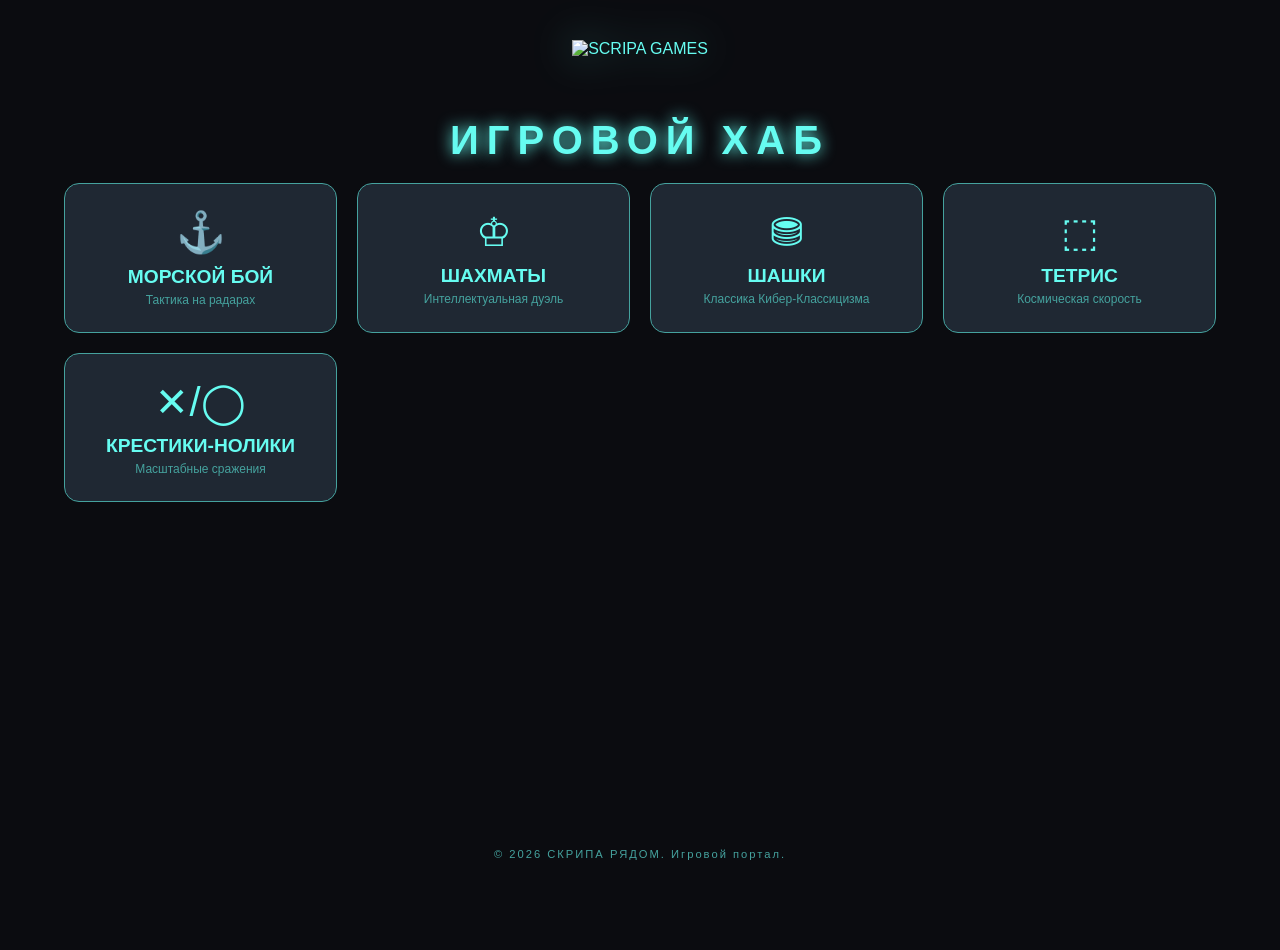
==== games/index.html @ ce5b9fc9 "Create index.html" ====
<!DOCTYPE html>
<html lang="ru">
<head>
    <meta charset="UTF-8">
    <title>СКРИПА РЯДОМ: GAME HUB</title>
    <style>
        :root { 
            --neon: #66fcf1; --dark-bg: #0b0c10; --accent: #45a29e; --card-bg: #1f2833;
        }
        body { 
            background: var(--dark-bg); color: var(--neon); font-family: 'Segoe UI', sans-serif; 
            display: flex; flex-direction: column; align-items: center; min-height: 100vh; margin: 0; padding-bottom: 50px;
        }
        .header { margin: 40px 0; text-align: center; }
        .main-logo { width: 300px; filter: drop-shadow(0 0 20px rgba(102, 252, 241, 0.4)); }
        .hub-title { font-size: 2.5rem; letter-spacing: 8px; text-transform: uppercase; margin: 20px 0; text-shadow: 0 0 15px var(--neon); }
        
        .games-grid {
            display: grid; grid-template-columns: repeat(auto-fit, minmax(250px, 1fr));
            gap: 20px; width: 90%; max-width: 1200px;
        }
        .game-card {
            background: var(--card-bg); border: 1px solid var(--accent); border-radius: 15px;
            padding: 25px; text-align: center; text-decoration: none; color: var(--neon);
            transition: 0.3s; position: relative;
        }
        .game-card:hover { transform: translateY(-5px); border-color: var(--neon); box-shadow: 0 5px 20px rgba(102, 252, 241, 0.2); }
        .game-card h2 { margin: 10px 0 5px 0; text-transform: uppercase; font-size: 1.2rem; }
        .game-card p { font-size: 0.75rem; color: var(--accent); margin: 0; }
        .game-icon { font-size: 2.5rem; }
        footer { margin-top: auto; padding: 40px; font-size: 0.7rem; color: var(--accent); letter-spacing: 2px; }
    </style>
</head>
<body>
    <div class="header">
        <img src="assets/logo_games.png" alt="SCRIPA GAMES" class="main-logo">
    </div>
    <h1 class="hub-title">ИГРОВОЙ ХАБ</h1>
    <div class="games-grid">
        <a href="battleship/index.html" class="game-card"><span class="game-icon">⚓</span><h2>Морской Бой</h2><p>Тактика на радарах</p></a>
        <a href="chess/index.html" class="game-card"><span class="game-icon">♔</span><h2>Шахматы</h2><p>Интеллектуальная дуэль</p></a>
        <a href="checkers/index.html" class="game-card"><span class="game-icon">⛃</span><h2>Шашки</h2><p>Классика Кибер-Классицизма</p></a>
        <a href="tetris/index.html" class="game-card"><span class="game-icon">⬚</span><h2>Тетрис</h2><p>Космическая скорость</p></a>
        <a href="tictactoe/index.html" class="game-card"><span class="game-icon">✕/◯</span><h2>Крестики-Нолики</h2><p>Масштабные сражения</p></a>
    </div>
    <footer>© 2026 СКРИПА РЯДОМ. Игровой портал.</footer>
</body>
</html>
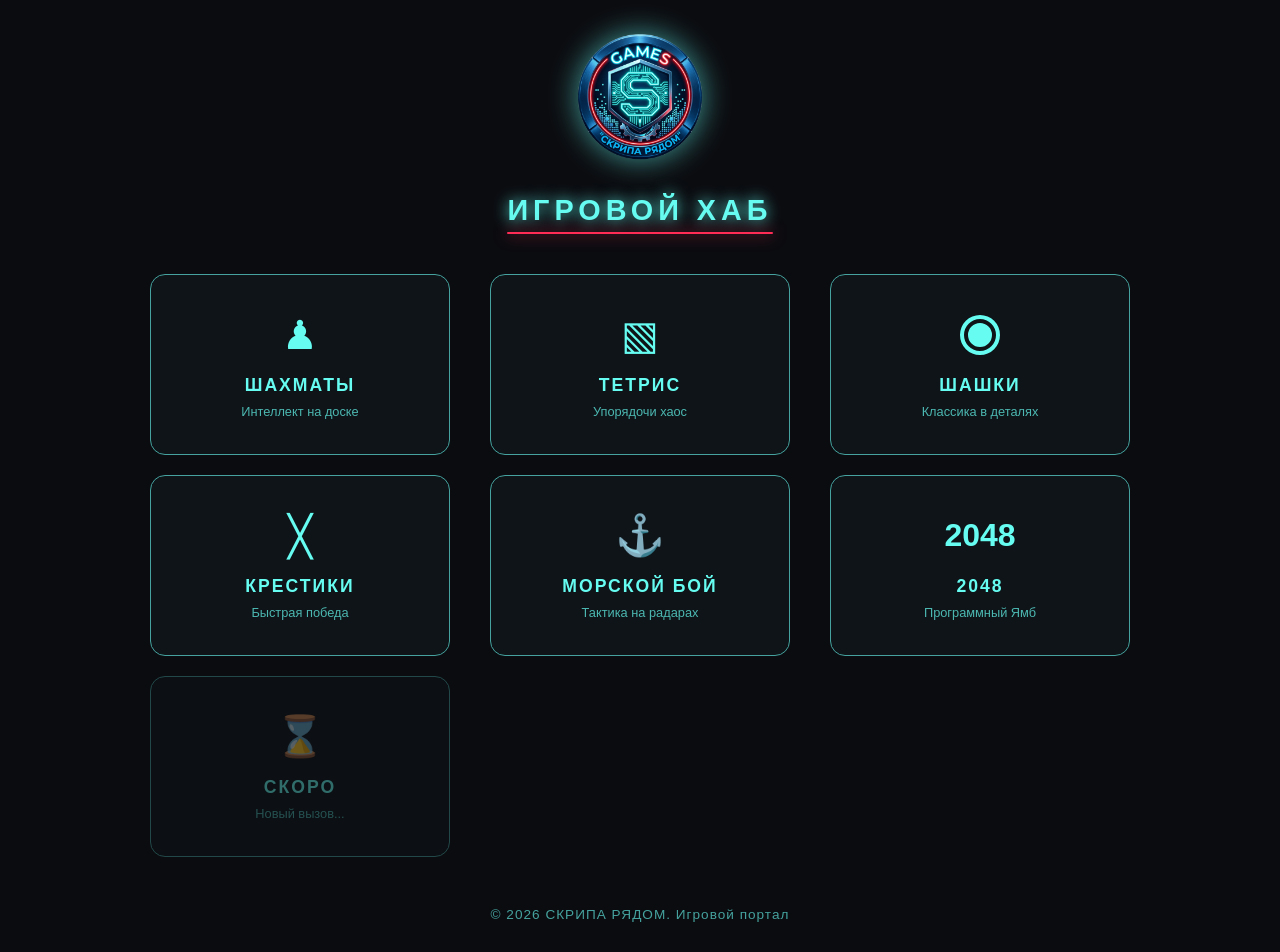
==== commit 74755129: "Create index.html" ====
--- a/games/index.html
+++ b/games/index.html
@@ -2,47 +2,182 @@
 <html lang="ru">
 <head>
     <meta charset="UTF-8">
-    <title>СКРИПА РЯДОМ: GAME HUB</title>
+    <meta name="viewport" content="width=device-width, initial-scale=1.0">
+    <title>SCRIPA GAMES: ИГРОВОЙ ХАБ</title>
     <style>
         :root { 
-            --neon: #66fcf1; --dark-bg: #0b0c10; --accent: #45a29e; --card-bg: #1f2833;
+            --neon: #66fcf1; 
+            --dark: #0b0c10; 
+            --accent: #45a29e; 
+            --logo-red: #ff2d55; /* Тот самый «розоватый» красный из логотипа */
         }
+
         body { 
-            background: var(--dark-bg); color: var(--neon); font-family: 'Segoe UI', sans-serif; 
-            display: flex; flex-direction: column; align-items: center; min-height: 100vh; margin: 0; padding-bottom: 50px;
+            background: var(--dark); 
+            color: var(--neon); 
+            font-family: 'Segoe UI', Tahoma, Geneva, Verdana, sans-serif; 
+            display: flex; 
+            flex-direction: column; 
+            align-items: center; 
+            justify-content: flex-start; 
+            min-height: 100vh; 
+            margin: 0; 
+            padding: 30px 15px; 
+            box-sizing: border-box;
         }
-        .header { margin: 40px 0; text-align: center; }
-        .main-logo { width: 300px; filter: drop-shadow(0 0 20px rgba(102, 252, 241, 0.4)); }
-        .hub-title { font-size: 2.5rem; letter-spacing: 8px; text-transform: uppercase; margin: 20px 0; text-shadow: 0 0 15px var(--neon); }
+
+        /* Логотип исправлен: размер, четкость и отсутствие ссылки */
+        .logo-wrapper { margin-bottom: 20px; display: inline-block; }
+        .logo { 
+            width: 240px; /* Увеличен размер до эталонного */
+            height: auto; 
+            display: block;
+            filter: drop-shadow(0 0 15px rgba(102, 252, 241, 0.6));
+            image-rendering: -webkit-optimize-contrast; /* Повышенная четкость */
+        }
+
+        /* Заголовок и линия */
+        .title-wrapper {
+            display: flex;
+            flex-direction: column;
+            align-items: center;
+            margin-bottom: 40px;
+        }
+
+        h1 { 
+            font-size: 1.8rem; 
+            letter-spacing: 5px; 
+            text-transform: uppercase; 
+            margin: 10px 0 5px; 
+            text-shadow: 0 0 15px var(--neon);
+            white-space: nowrap;
+        }
+
+        .red-line {
+            width: 100%; 
+            height: 2px;
+            background: var(--logo-red);
+            box-shadow: 0 0 15px var(--logo-red); /* Свечение в цвет линии */
+            border-radius: 2px;
+        }
+
+        /* Сетка: 3 колонки */
+        .menu-container { 
+            display: grid;
+            grid-template-columns: repeat(3, 1fr); 
+            gap: 20px; 
+            width: 100%; 
+            max-width: 1000px; 
+            justify-items: center;
+        }
+
+        .game-card { 
+            width: 100%; max-width: 300px; 
+            padding: 35px 20px; 
+            border: 1px solid var(--accent); 
+            border-radius: 15px; 
+            text-decoration: none; 
+            color: var(--neon); 
+            text-align: center; 
+            transition: 0.3s;
+            background: rgba(102, 252, 241, 0.03);
+            display: flex;
+            flex-direction: column;
+            align-items: center;
+            box-sizing: border-box;
+        }
+
+        .game-card:hover { 
+            background: var(--neon); 
+            color: var(--dark); 
+            box-shadow: 0 0 30px var(--neon); 
+            transform: translateY(-5px);
+        }
+
+        .icon { font-size: 2.5rem; margin-bottom: 15px; display: flex; align-items: center; justify-content: center; min-height: 50px; }
         
-        .games-grid {
-            display: grid; grid-template-columns: repeat(auto-fit, minmax(250px, 1fr));
-            gap: 20px; width: 90%; max-width: 1200px;
+        .icon svg { fill: currentColor; width: 48px; height: 48px; }
+
+        .game-title {
+            font-size: 1.1rem; font-weight: bold; text-transform: uppercase;
+            letter-spacing: 2px; margin-bottom: 8px;
         }
-        .game-card {
-            background: var(--card-bg); border: 1px solid var(--accent); border-radius: 15px;
-            padding: 25px; text-align: center; text-decoration: none; color: var(--neon);
-            transition: 0.3s; position: relative;
+
+        .game-card span { display: block; font-size: 0.8rem; opacity: 0.7; text-transform: none; }
+
+        footer {
+            margin-top: auto; padding-top: 50px;
+            color: var(--accent); font-size: 0.85rem;
+            letter-spacing: 1px; text-align: center;
         }
-        .game-card:hover { transform: translateY(-5px); border-color: var(--neon); box-shadow: 0 5px 20px rgba(102, 252, 241, 0.2); }
-        .game-card h2 { margin: 10px 0 5px 0; text-transform: uppercase; font-size: 1.2rem; }
-        .game-card p { font-size: 0.75rem; color: var(--accent); margin: 0; }
-        .game-icon { font-size: 2.5rem; }
-        footer { margin-top: auto; padding: 40px; font-size: 0.7rem; color: var(--accent); letter-spacing: 2px; }
+
+        @media (max-width: 900px) {
+            .menu-container { grid-template-columns: 1fr; }
+            h1 { font-size: 1.5rem; letter-spacing: 3px; }
+            .logo { width: 180px; }
+        }
     </style>
 </head>
 <body>
-    <div class="header">
-        <img src="assets/logo_games.png" alt="SCRIPA GAMES" class="main-logo">
+
+    <div class="logo-wrapper">
+        <img src="assets/logo_games.png" alt="SCRIPA LOGO" class="logo">
     </div>
-    <h1 class="hub-title">ИГРОВОЙ ХАБ</h1>
-    <div class="games-grid">
-        <a href="battleship/index.html" class="game-card"><span class="game-icon">⚓</span><h2>Морской Бой</h2><p>Тактика на радарах</p></a>
-        <a href="chess/index.html" class="game-card"><span class="game-icon">♔</span><h2>Шахматы</h2><p>Интеллектуальная дуэль</p></a>
-        <a href="checkers/index.html" class="game-card"><span class="game-icon">⛃</span><h2>Шашки</h2><p>Классика Кибер-Классицизма</p></a>
-        <a href="tetris/index.html" class="game-card"><span class="game-icon">⬚</span><h2>Тетрис</h2><p>Космическая скорость</p></a>
-        <a href="tictactoe/index.html" class="game-card"><span class="game-icon">✕/◯</span><h2>Крестики-Нолики</h2><p>Масштабные сражения</p></a>
+
+    <div class="title-wrapper">
+        <h1>Игровой Хаб</h1>
+        <div class="red-line"></div>
     </div>
-    <footer>© 2026 СКРИПА РЯДОМ. Игровой портал.</footer>
+    
+    <div class="menu-container">
+        <a href="chess/index.html" class="game-card">
+            <div class="icon">&#9823;</div>
+            <div class="game-title">Шахматы</div>
+            <span>Интеллект на доске</span>
+        </a>
+
+        <a href="tetris/index.html" class="game-card">
+            <div class="icon">&#9639;</div>
+            <div class="game-title">Тетрис</div>
+            <span>Упорядочи хаос</span>
+        </a>
+
+        <a href="checkers/index.html" class="game-card">
+            <div class="icon">
+                <svg viewBox="0 0 24 24"><path d="M12,2A10,10 0 0,0 2,12A10,10 0 0,0 12,22A10,10 0 0,0 22,12A10,10 0 0,0 12,2M12,4A8,8 0 0,1 20,12A8,8 0 0,1 12,20A8,8 0 0,1 4,12A8,8 0 0,1 12,4M12,6A6,6 0 0,0 6,12A6,6 0 0,0 12,18A6,6 0 0,0 18,12A6,6 0 0,0 12,6Z" /></svg>
+            </div>
+            <div class="game-title">Шашки</div>
+            <span>Классика в деталях</span>
+        </a>
+
+        <a href="tictactoe/index.html" class="game-card">
+            <div class="icon">&#9587;</div>
+            <div class="game-title">Крестики</div>
+            <span>Быстрая победа</span>
+        </a>
+
+        <a href="battleship/index.html" class="game-card">
+            <div class="icon">&#9875;</div>
+            <div class="game-title">Морской Бой</div>
+            <span>Тактика на радарах</span>
+        </a>
+
+        <a href="2048/index.html" class="game-card">
+            <div class="icon" style="font-weight: bold; font-size: 2rem;">2048</div>
+            <div class="game-title">2048</div>
+            <span>Программный Ямб</span>
+        </a>
+
+        <a href="#" class="game-card" style="opacity: 0.4; cursor: default;">
+            <div class="icon">&#8987;</div>
+            <div class="game-title">Скоро</div>
+            <span>Новый вызов...</span>
+        </a>
+    </div>
+
+    <footer>
+        © 2026 СКРИПА РЯДОМ. Игровой портал
+    </footer>
+
 </body>
 </html>
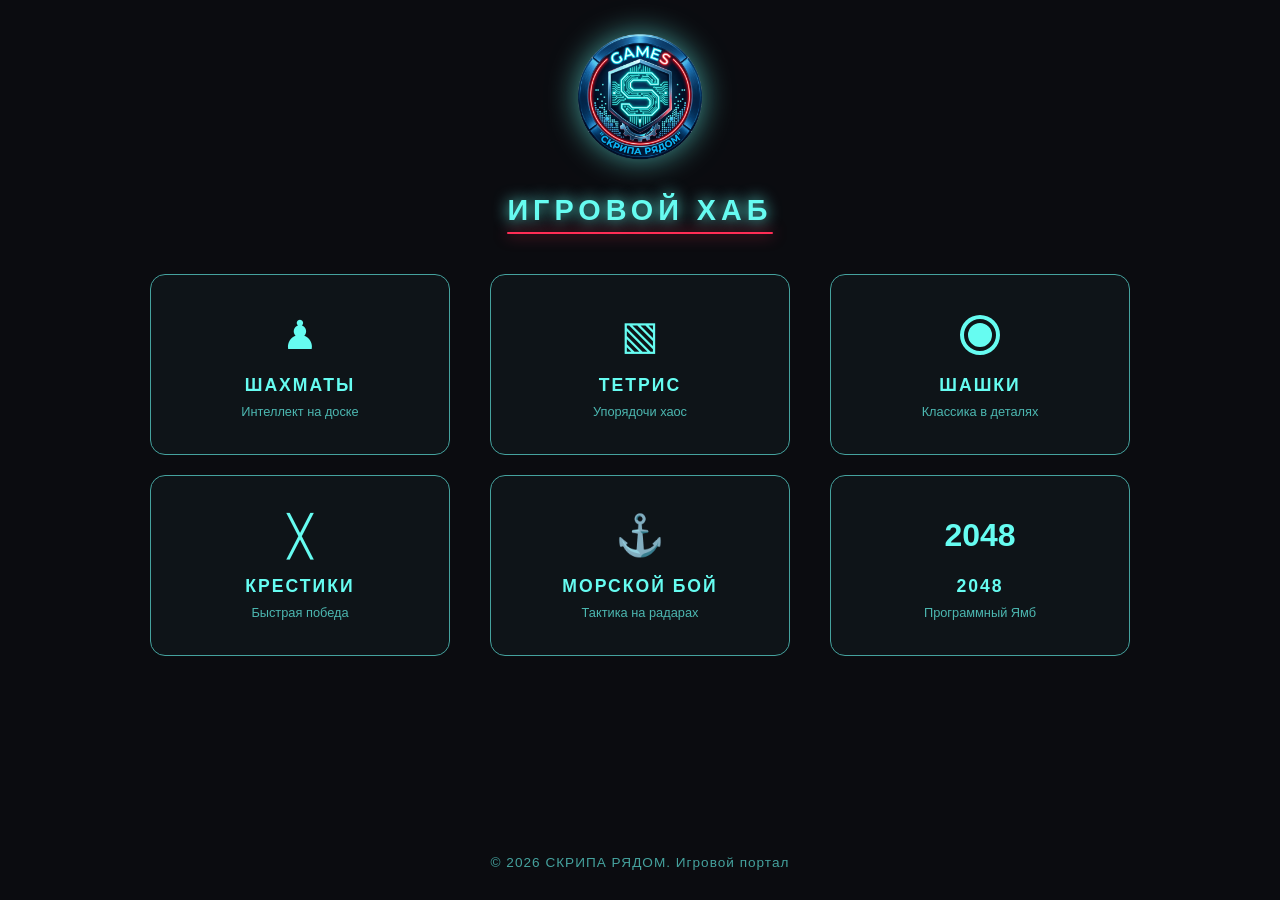
==== commit 795fd61b: "Update index.html" ====
--- a/games/index.html
+++ b/games/index.html
@@ -9,7 +9,7 @@
             --neon: #66fcf1; 
             --dark: #0b0c10; 
             --accent: #45a29e; 
-            --logo-red: #ff2d55; /* Тот самый «розоватый» красный из логотипа */
+            --logo-red: #ff2d55; 
         }
 
         body { 
@@ -26,17 +26,16 @@
             box-sizing: border-box;
         }
 
-        /* Логотип исправлен: размер, четкость и отсутствие ссылки */
-        .logo-wrapper { margin-bottom: 20px; display: inline-block; }
+        /* Тот самый большой и четкий логотип */
+        .logo-container { margin-bottom: 20px; }
         .logo { 
-            width: 240px; /* Увеличен размер до эталонного */
+            width: 240px; 
             height: auto; 
             display: block;
             filter: drop-shadow(0 0 15px rgba(102, 252, 241, 0.6));
-            image-rendering: -webkit-optimize-contrast; /* Повышенная четкость */
+            image-rendering: -webkit-optimize-contrast;
         }
 
-        /* Заголовок и линия */
         .title-wrapper {
             display: flex;
             flex-direction: column;
@@ -57,11 +56,11 @@
             width: 100%; 
             height: 2px;
             background: var(--logo-red);
-            box-shadow: 0 0 15px var(--logo-red); /* Свечение в цвет линии */
+            box-shadow: 0 0 15px var(--logo-red);
             border-radius: 2px;
         }
 
-        /* Сетка: 3 колонки */
+        /* Сетка под твои папки */
         .menu-container { 
             display: grid;
             grid-template-columns: repeat(3, 1fr); 
@@ -103,7 +102,7 @@
             letter-spacing: 2px; margin-bottom: 8px;
         }
 
-        .game-card span { display: block; font-size: 0.8rem; opacity: 0.7; text-transform: none; }
+        .game-card span { display: block; font-size: 0.8rem; opacity: 0.7; }
 
         footer {
             margin-top: auto; padding-top: 50px;
@@ -120,7 +119,7 @@
 </head>
 <body>
 
-    <div class="logo-wrapper">
+    <div class="logo-container">
         <img src="assets/logo_games.png" alt="SCRIPA LOGO" class="logo">
     </div>
 
@@ -167,12 +166,6 @@
             <div class="game-title">2048</div>
             <span>Программный Ямб</span>
         </a>
-
-        <a href="#" class="game-card" style="opacity: 0.4; cursor: default;">
-            <div class="icon">&#8987;</div>
-            <div class="game-title">Скоро</div>
-            <span>Новый вызов...</span>
-        </a>
     </div>
 
     <footer>
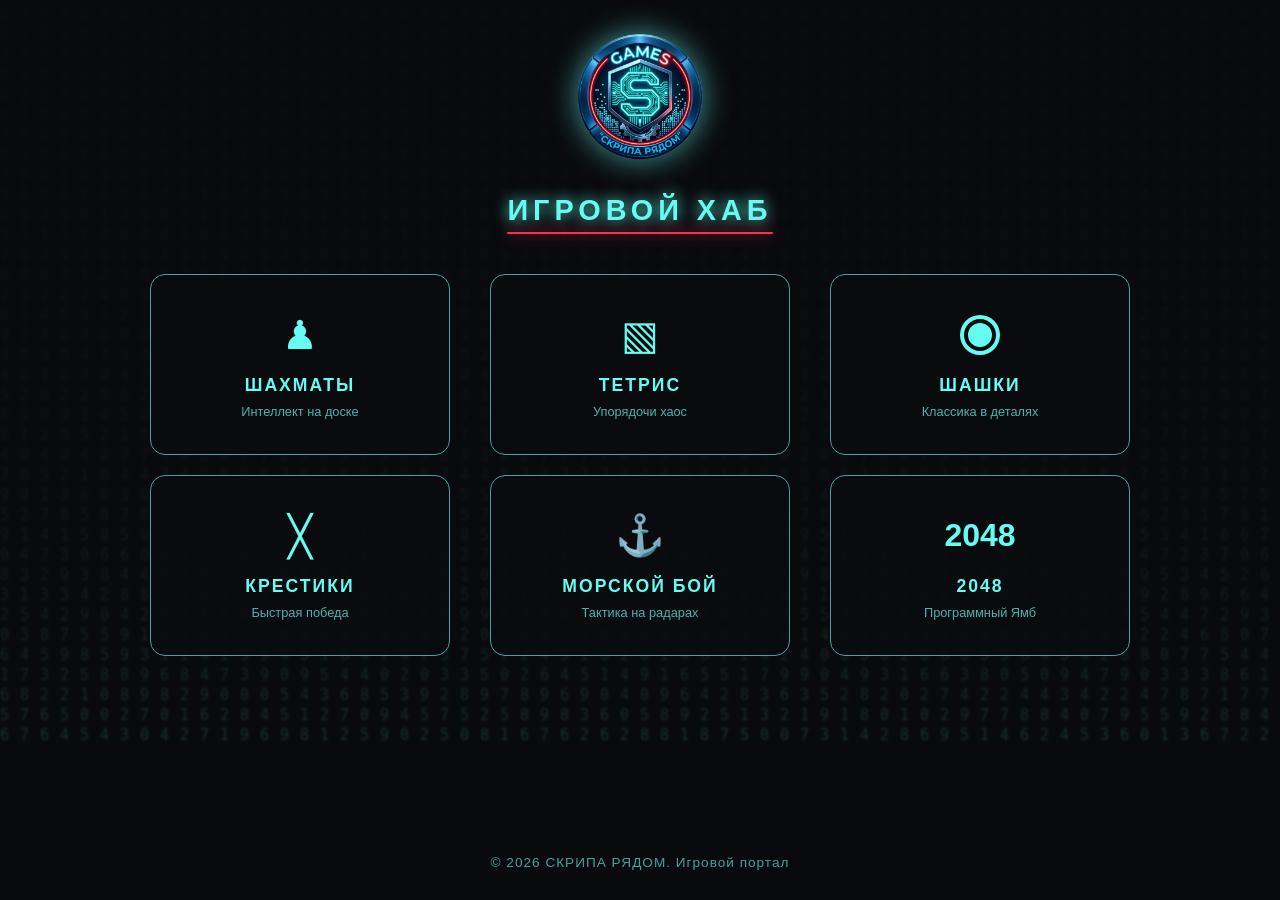
==== commit 8b7e4445: "Update index.html" ====
--- a/games/index.html
+++ b/games/index.html
@@ -24,16 +24,30 @@
             margin: 0; 
             padding: 30px 15px; 
             box-sizing: border-box;
+            overflow-x: hidden;
+        }
+
+        /* ФОН МАТРИЦА (IDENTICAL TO TETRIS) */
+        #bg-canvas {
+            position: fixed;
+            top: 0;
+            left: 0;
+            width: 100%;
+            height: 100%;
+            z-index: -1;
+            opacity: 0.15;
+            filter: blur(1px);
         }
 
         /* Тот самый большой и четкий логотип */
-        .logo-container { margin-bottom: 20px; }
+        .logo-container { margin-bottom: 20px; z-index: 1; }
         .logo { 
             width: 240px; 
             height: auto; 
             display: block;
             filter: drop-shadow(0 0 15px rgba(102, 252, 241, 0.6));
             image-rendering: -webkit-optimize-contrast;
+            transition: 0.3s;
         }
 
         .title-wrapper {
@@ -41,6 +55,7 @@
             flex-direction: column;
             align-items: center;
             margin-bottom: 40px;
+            z-index: 1;
         }
 
         h1 { 
@@ -68,6 +83,7 @@
             width: 100%; 
             max-width: 1000px; 
             justify-items: center;
+            z-index: 1;
         }
 
         .game-card { 
@@ -79,11 +95,12 @@
             color: var(--neon); 
             text-align: center; 
             transition: 0.3s;
-            background: rgba(102, 252, 241, 0.03);
+            background: rgba(11, 12, 16, 0.8);
             display: flex;
             flex-direction: column;
             align-items: center;
             box-sizing: border-box;
+            backdrop-filter: blur(2px);
         }
 
         .game-card:hover { 
@@ -108,6 +125,7 @@
             margin-top: auto; padding-top: 50px;
             color: var(--accent); font-size: 0.85rem;
             letter-spacing: 1px; text-align: center;
+            z-index: 1;
         }
 
         @media (max-width: 900px) {
@@ -118,6 +136,8 @@
     </style>
 </head>
 <body>
+
+    <canvas id="bg-canvas"></canvas>
 
     <div class="logo-container">
         <img src="assets/logo_games.png" alt="SCRIPA LOGO" class="logo">
@@ -172,5 +192,43 @@
         © 2026 СКРИПА РЯДОМ. Игровой портал
     </footer>
 
+    <script>
+        const canvas = document.getElementById('bg-canvas');
+        const ctx = canvas.getContext('2d');
+
+        let width = canvas.width = window.innerWidth;
+        let height = canvas.height = window.innerHeight;
+
+        let columns = Math.floor(width / 20);
+        const drops = Array(columns).fill(1);
+
+        function drawMatrix() {
+            ctx.fillStyle = 'rgba(11, 12, 16, 0.1)';
+            ctx.fillRect(0, 0, width, height);
+
+            ctx.fillStyle = '#66fcf1';
+            ctx.font = '15px monospace';
+
+            for (let i = 0; i < drops.length; i++) {
+                const text = Math.floor(Math.random() * 10);
+                ctx.fillText(text, i * 20, drops[i] * 20);
+
+                if (drops[i] * 20 > height && Math.random() > 0.975) {
+                    drops[i] = 0;
+                }
+                drops[i]++;
+            }
+        }
+
+        window.addEventListener('resize', () => {
+            width = canvas.width = window.innerWidth;
+            height = canvas.height = window.innerHeight;
+            columns = Math.floor(width / 20);
+            drops.length = columns;
+            drops.fill(1);
+        });
+
+        setInterval(drawMatrix, 50);
+    </script>
 </body>
 </html>
